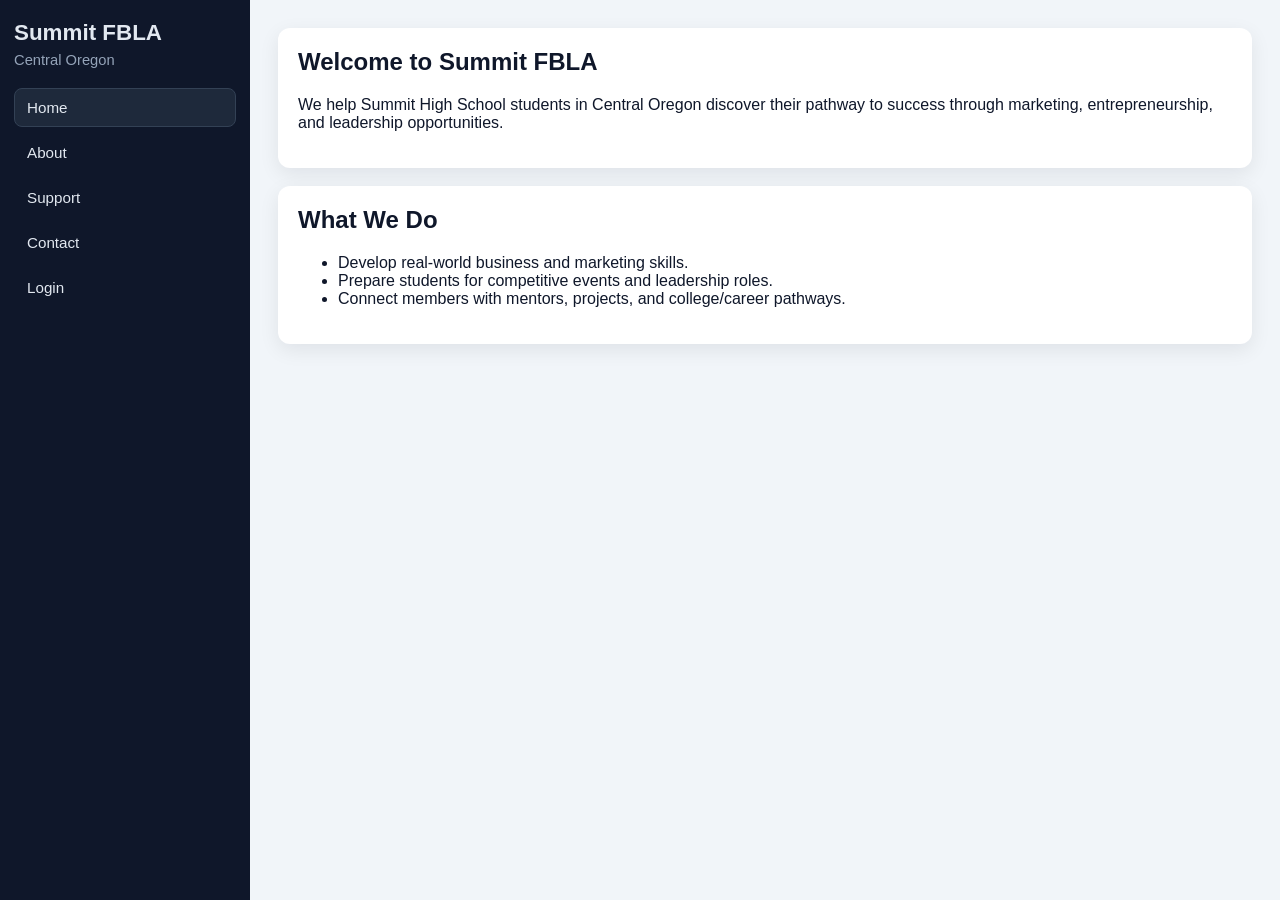
==== index.html @ 61fd321b "Build Summit FBLA multi-page site with authenticated feed controls" ====
<!DOCTYPE html>
<html lang="en">
<head>
  <meta charset="UTF-8" />
  <meta name="viewport" content="width=device-width, initial-scale=1.0" />
  <title>Summit FBLA | Home</title>
  <link rel="stylesheet" href="styles.css" />
</head>
<body data-page="home">
  <div class="layout">
    <aside class="sidebar">
      <h2 class="club-title">Summit FBLA</h2>
      <p class="club-subtitle">Central Oregon</p>
      <a class="nav-link" data-link="home" href="index.html">Home</a>
      <a class="nav-link" data-link="about" href="about.html">About</a>
      <a class="nav-link" data-link="support" href="support.html">Support</a>
      <a class="nav-link" data-link="contact" href="contact.html">Contact</a>
      <a class="nav-link hidden" data-auth-required="true" data-link="feed" href="feed.html">Feed</a>
      <a class="nav-link hidden" data-auth-required="true" data-link="control-feed" href="control-feed.html">Control Feed</a>
      <a class="nav-link" data-guest-only="true" data-link="login" href="login.html">Login</a>
      <button id="logoutBtn" class="logout-btn hidden">Logout</button>
    </aside>
    <main class="main">
      <section class="hero">
        <h1>Welcome to Summit FBLA</h1>
        <p>
          We help Summit High School students in Central Oregon discover their pathway to success through
          marketing, entrepreneurship, and leadership opportunities.
        </p>
      </section>
      <section class="card">
        <h2>What We Do</h2>
        <ul>
          <li>Develop real-world business and marketing skills.</li>
          <li>Prepare students for competitive events and leadership roles.</li>
          <li>Connect members with mentors, projects, and college/career pathways.</li>
        </ul>
      </section>
    </main>
  </div>
  <script src="app.js"></script>
</body>
</html>
---- styles.css ----
:root {
  --bg: #0f172a;
  --panel: #1e293b;
  --accent: #22c55e;
  --text: #e2e8f0;
  --muted: #94a3b8;
  --danger: #ef4444;
}

* {
  box-sizing: border-box;
}

body {
  margin: 0;
  font-family: Arial, Helvetica, sans-serif;
  background: #f1f5f9;
  color: #0f172a;
}

.layout {
  display: flex;
  min-height: 100vh;
}

.sidebar {
  width: 250px;
  background: var(--bg);
  color: var(--text);
  padding: 20px 14px;
}

.club-title {
  margin: 0 0 6px;
  font-size: 1.4rem;
}

.club-subtitle {
  margin: 0 0 20px;
  color: var(--muted);
  font-size: 0.92rem;
}

.nav-link,
.logout-btn {
  display: block;
  width: 100%;
  margin: 6px 0;
  padding: 10px 12px;
  color: var(--text);
  text-decoration: none;
  border-radius: 8px;
  border: 1px solid transparent;
  background: transparent;
  text-align: left;
  cursor: pointer;
  font-size: 0.95rem;
}

.nav-link:hover,
.logout-btn:hover,
.nav-link.active {
  background: var(--panel);
  border-color: #334155;
}

.main {
  flex: 1;
  padding: 28px;
}

.hero,
.card {
  background: white;
  border-radius: 12px;
  padding: 20px;
  box-shadow: 0 6px 20px rgba(2, 6, 23, 0.08);
  margin-bottom: 18px;
}

h1, h2 {
  margin-top: 0;
}

label {
  display: block;
  font-weight: bold;
  margin: 10px 0 6px;
}

input,
textarea {
  width: 100%;
  border: 1px solid #cbd5e1;
  border-radius: 8px;
  padding: 10px;
  font-size: 0.95rem;
}

textarea {
  min-height: 120px;
  resize: vertical;
}

button.primary {
  background: var(--accent);
  color: #052e16;
  border: none;
  border-radius: 8px;
  padding: 10px 14px;
  margin-top: 12px;
  font-weight: bold;
  cursor: pointer;
}

.message {
  margin-top: 10px;
  color: #166534;
  font-weight: 600;
}

.message.error {
  color: var(--danger);
}

.post {
  border: 1px solid #e2e8f0;
  border-radius: 10px;
  padding: 14px;
  margin-bottom: 12px;
}

.post .meta {
  color: #475569;
  font-size: 0.85rem;
  margin-bottom: 10px;
}

.post img {
  max-width: 280px;
  width: 100%;
  border-radius: 8px;
  margin-top: 8px;
}

.empty-state {
  color: #475569;
  font-style: italic;
}

.hidden {
  display: none !important;
}

@media (max-width: 820px) {
  .layout {
    flex-direction: column;
  }

  .sidebar {
    width: 100%;
  }
}
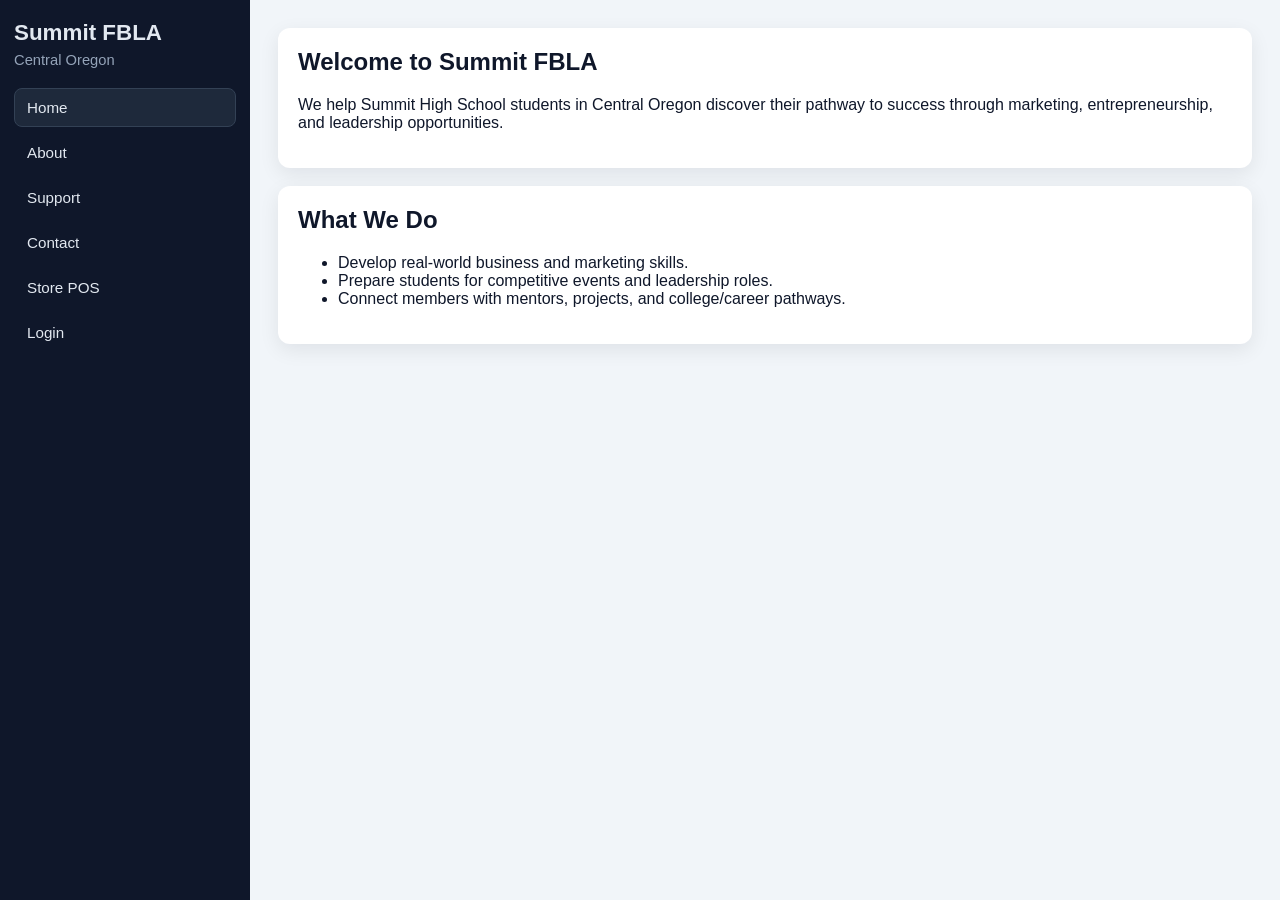
==== commit 26199b85: "Add Store POS link to sidebar across all main pages" ====
--- a/index.html
+++ b/index.html
@@ -15,6 +15,7 @@
       <a class="nav-link" data-link="about" href="about.html">About</a>
       <a class="nav-link" data-link="support" href="support.html">Support</a>
       <a class="nav-link" data-link="contact" href="contact.html">Contact</a>
+      <a class="nav-link" data-link="pos" href="pos.html">Store POS</a>
       <a class="nav-link hidden" data-auth-required="true" data-link="feed" href="feed.html">Feed</a>
       <a class="nav-link hidden" data-auth-required="true" data-link="control-feed" href="control-feed.html">Control Feed</a>
       <a class="nav-link" data-guest-only="true" data-link="login" href="login.html">Login</a>
--- a/styles.css
+++ b/styles.css
@@ -161,3 +161,105 @@
     width: 100%;
   }
 }
+
+.pos-layout {
+  display: grid;
+  grid-template-columns: 1fr 1fr;
+  gap: 18px;
+}
+
+.inline-form {
+  display: grid;
+  grid-template-columns: 1.2fr 0.8fr auto;
+  gap: 8px;
+  margin-bottom: 14px;
+}
+
+.item-grid {
+  display: grid;
+  grid-template-columns: repeat(auto-fill, minmax(130px, 1fr));
+  gap: 10px;
+}
+
+.item-btn {
+  border: 1px solid #cbd5e1;
+  background: #f8fafc;
+  border-radius: 10px;
+  padding: 12px;
+  cursor: pointer;
+  text-align: left;
+  font-weight: 700;
+}
+
+.item-btn span {
+  display: block;
+  margin-top: 4px;
+  color: #334155;
+  font-weight: 600;
+}
+
+.ticket-items {
+  min-height: 220px;
+  border: 1px solid #e2e8f0;
+  border-radius: 10px;
+  padding: 10px;
+  margin-bottom: 10px;
+}
+
+.ticket-row {
+  display: flex;
+  justify-content: space-between;
+  gap: 8px;
+  border-bottom: 1px solid #f1f5f9;
+  padding: 8px 0;
+}
+
+.totals div {
+  display: flex;
+  justify-content: space-between;
+  margin: 6px 0;
+}
+
+.secondary {
+  border: 1px solid #cbd5e1;
+  background: #fff;
+  border-radius: 8px;
+  padding: 10px 14px;
+  cursor: pointer;
+}
+
+.ticket-actions {
+  margin-top: 14px;
+  display: flex;
+  justify-content: space-between;
+  align-items: center;
+}
+
+.checkout-link {
+  text-decoration: none;
+}
+
+.checkout-grid {
+  display: grid;
+  grid-template-columns: 1fr 1fr;
+  gap: 24px;
+  align-items: start;
+}
+
+.qr-placeholder {
+  width: 260px;
+  max-width: 100%;
+  border-radius: 10px;
+  border: 1px solid #e2e8f0;
+}
+
+@media (max-width: 1000px) {
+  .pos-layout,
+  .checkout-grid {
+    grid-template-columns: 1fr;
+  }
+
+  .inline-form {
+    grid-template-columns: 1fr;
+  }
+}
